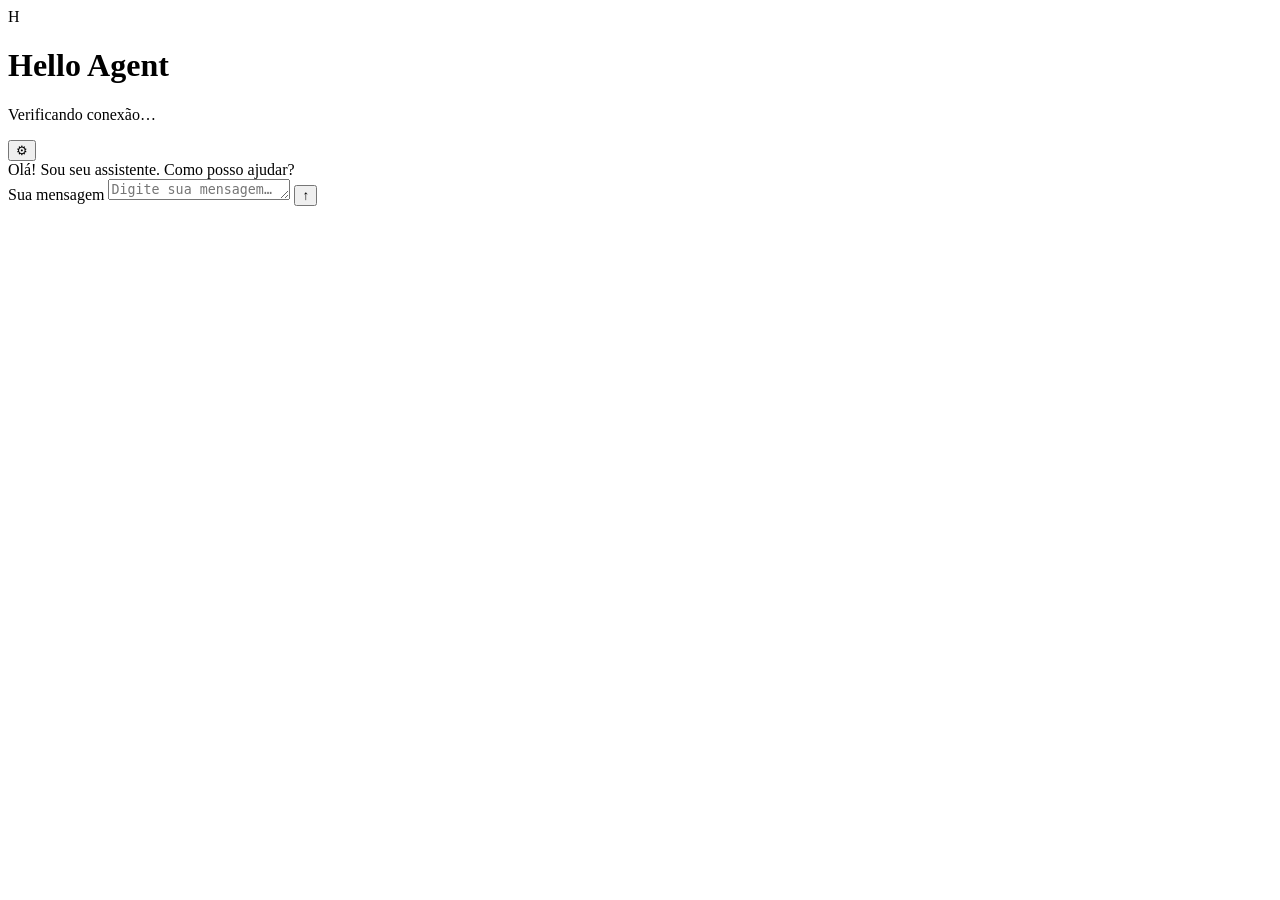
==== public/index.html @ 2ca9f5ca "Add cloud PWA and WhatsApp channels" ====
<!doctype html>
<html lang="pt-BR">
  <head>
    <meta charset="utf-8">
    <meta name="viewport" content="width=device-width, initial-scale=1, viewport-fit=cover">
    <meta name="theme-color" content="#07111f">
    <meta name="description" content="Hello Agent: seu assistente Gemini na web e no WhatsApp.">
    <link rel="manifest" href="/manifest.webmanifest">
    <link rel="icon" href="/icon.svg" type="image/svg+xml">
    <link rel="stylesheet" href="/styles.css">
    <title>Hello Agent</title>
  </head>
  <body>
    <main class="shell">
      <header class="topbar">
        <div class="brand-mark" aria-hidden="true">H</div>
        <div>
          <h1>Hello Agent</h1>
          <p id="connectionStatus">Verificando conexão…</p>
        </div>
        <button id="settingsButton" class="icon-button" type="button" aria-label="Configurações">⚙</button>
      </header>

      <section id="messages" class="messages" aria-live="polite" aria-label="Conversa">
        <article class="message assistant">
          <div class="bubble">Olá! Sou seu assistente. Como posso ajudar?</div>
        </article>
      </section>

      <form id="chatForm" class="composer">
        <label class="sr-only" for="messageInput">Sua mensagem</label>
        <textarea id="messageInput" rows="1" maxlength="8000" placeholder="Digite sua mensagem…" required></textarea>
        <button id="sendButton" type="submit" aria-label="Enviar mensagem">↑</button>
      </form>
    </main>

    <dialog id="settingsDialog">
      <form method="dialog" class="settings-card">
        <div class="dialog-title">
          <h2>Configurações</h2>
          <button value="cancel" class="icon-button" aria-label="Fechar">×</button>
        </div>
        <label for="accessToken">Token de acesso do aplicativo</label>
        <input id="accessToken" type="password" autocomplete="off" placeholder="APP_ACCESS_TOKEN">
        <p class="hint">O token fica somente neste dispositivo.</p>
        <div class="dialog-actions">
          <button id="newChatButton" type="button" class="secondary">Nova conversa</button>
          <button id="saveSettingsButton" value="default" class="primary">Salvar</button>
        </div>
      </form>
    </dialog>

    <script src="/app.js" defer></script>
  </body>
</html>
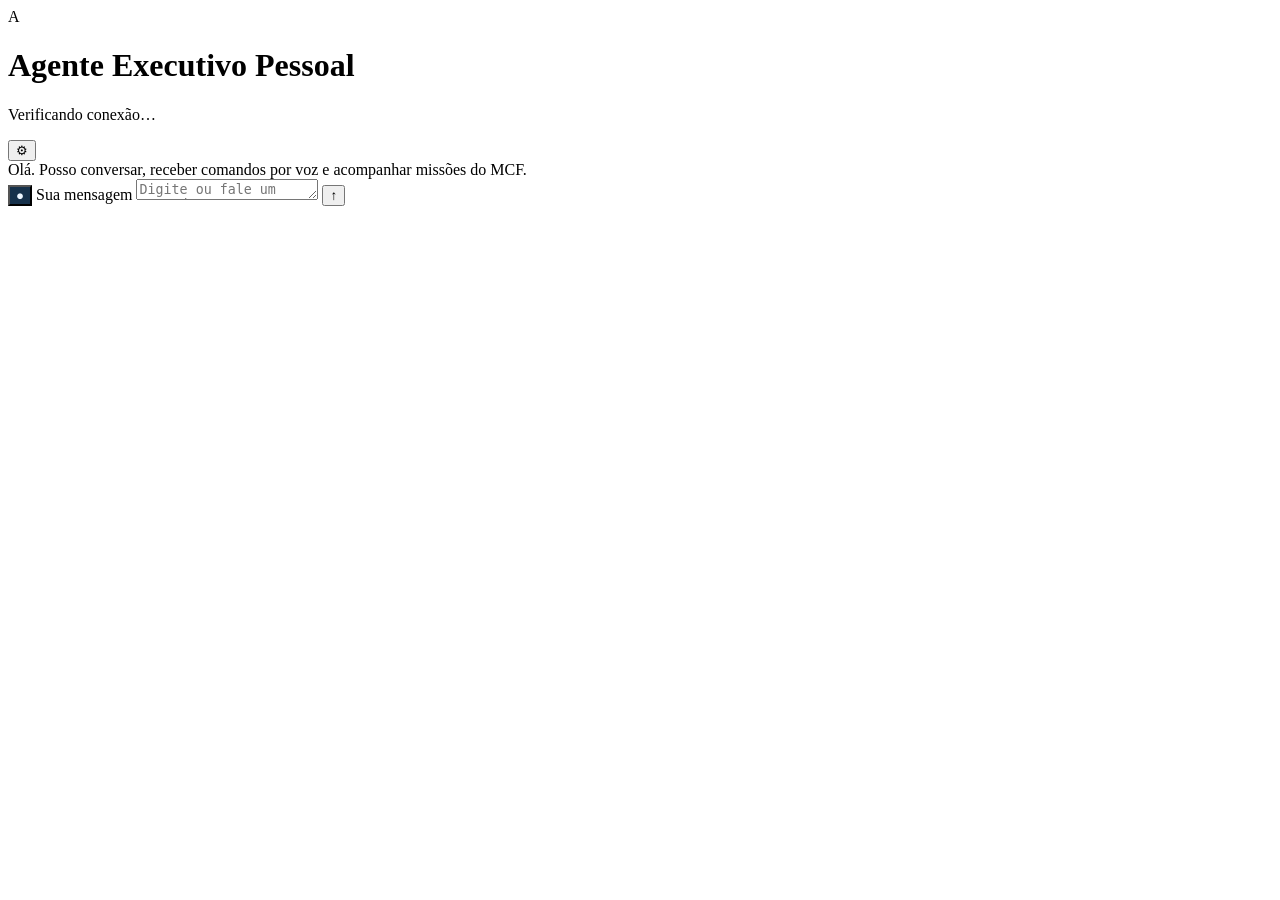
==== commit deb3dfd4: "feat(aep): add voice command MVP" ====
--- a/public/index.html
+++ b/public/index.html
@@ -4,18 +4,27 @@
     <meta charset="utf-8">
     <meta name="viewport" content="width=device-width, initial-scale=1, viewport-fit=cover">
     <meta name="theme-color" content="#07111f">
-    <meta name="description" content="Hello Agent: seu assistente Gemini na web e no WhatsApp.">
+    <meta name="description" content="Agente Executivo Pessoal: assistente Gemini com voz e runtime MCF.">
     <link rel="manifest" href="/manifest.webmanifest">
     <link rel="icon" href="/icon.svg" type="image/svg+xml">
     <link rel="stylesheet" href="/styles.css">
-    <title>Hello Agent</title>
+    <title>Agente Executivo Pessoal</title>
+    <style>
+      .composer { grid-template-columns: auto 1fr auto; }
+      .voice-button { color: #edf6ff !important; background: #16314b !important; }
+      .voice-button.listening { background: #d94b64 !important; box-shadow: 0 0 0 .35rem rgba(217,75,100,.18); }
+      .toggle-row { display: flex !important; align-items: center; gap: .65rem; margin-top: 1rem; }
+      .toggle-row input { width: auto; }
+      .stacked-actions { flex-wrap: wrap; }
+      .danger { border: 1px solid rgba(255,100,120,.55); color: #ffdce2; background: rgba(217,75,100,.15); }
+    </style>
   </head>
   <body>
     <main class="shell">
       <header class="topbar">
-        <div class="brand-mark" aria-hidden="true">H</div>
+        <div class="brand-mark" aria-hidden="true">A</div>
         <div>
-          <h1>Hello Agent</h1>
+          <h1>Agente Executivo Pessoal</h1>
           <p id="connectionStatus">Verificando conexão…</p>
         </div>
         <button id="settingsButton" class="icon-button" type="button" aria-label="Configurações">⚙</button>
@@ -23,13 +32,14 @@
 
       <section id="messages" class="messages" aria-live="polite" aria-label="Conversa">
         <article class="message assistant">
-          <div class="bubble">Olá! Sou seu assistente. Como posso ajudar?</div>
+          <div class="bubble">Olá. Posso conversar, receber comandos por voz e acompanhar missões do MCF.</div>
         </article>
       </section>
 
       <form id="chatForm" class="composer">
+        <button id="micButton" class="voice-button" type="button" aria-label="Falar comando" title="Falar comando">●</button>
         <label class="sr-only" for="messageInput">Sua mensagem</label>
-        <textarea id="messageInput" rows="1" maxlength="8000" placeholder="Digite sua mensagem…" required></textarea>
+        <textarea id="messageInput" rows="1" maxlength="8000" placeholder="Digite ou fale um comando…" required></textarea>
         <button id="sendButton" type="submit" aria-label="Enviar mensagem">↑</button>
       </form>
     </main>
@@ -43,8 +53,20 @@
         <label for="accessToken">Token de acesso do aplicativo</label>
         <input id="accessToken" type="password" autocomplete="off" placeholder="APP_ACCESS_TOKEN">
         <p class="hint">O token fica somente neste dispositivo.</p>
-        <div class="dialog-actions">
+
+        <label class="toggle-row" for="voiceOutput">
+          <input id="voiceOutput" type="checkbox">
+          <span>Ler respostas em voz alta</span>
+        </label>
+
+        <label for="missionId">Missão ativa para consulta ou parada</label>
+        <input id="missionId" type="text" autocomplete="off" placeholder="MCF-AEP-001">
+        <p class="hint">A parada de emergência cancela novas ações, preservando evidências.</p>
+
+        <div class="dialog-actions stacked-actions">
           <button id="newChatButton" type="button" class="secondary">Nova conversa</button>
+          <button id="missionStatusButton" type="button" class="secondary">Consultar missão</button>
+          <button id="emergencyStopButton" type="button" class="danger">Parada de emergência</button>
           <button id="saveSettingsButton" value="default" class="primary">Salvar</button>
         </div>
       </form>
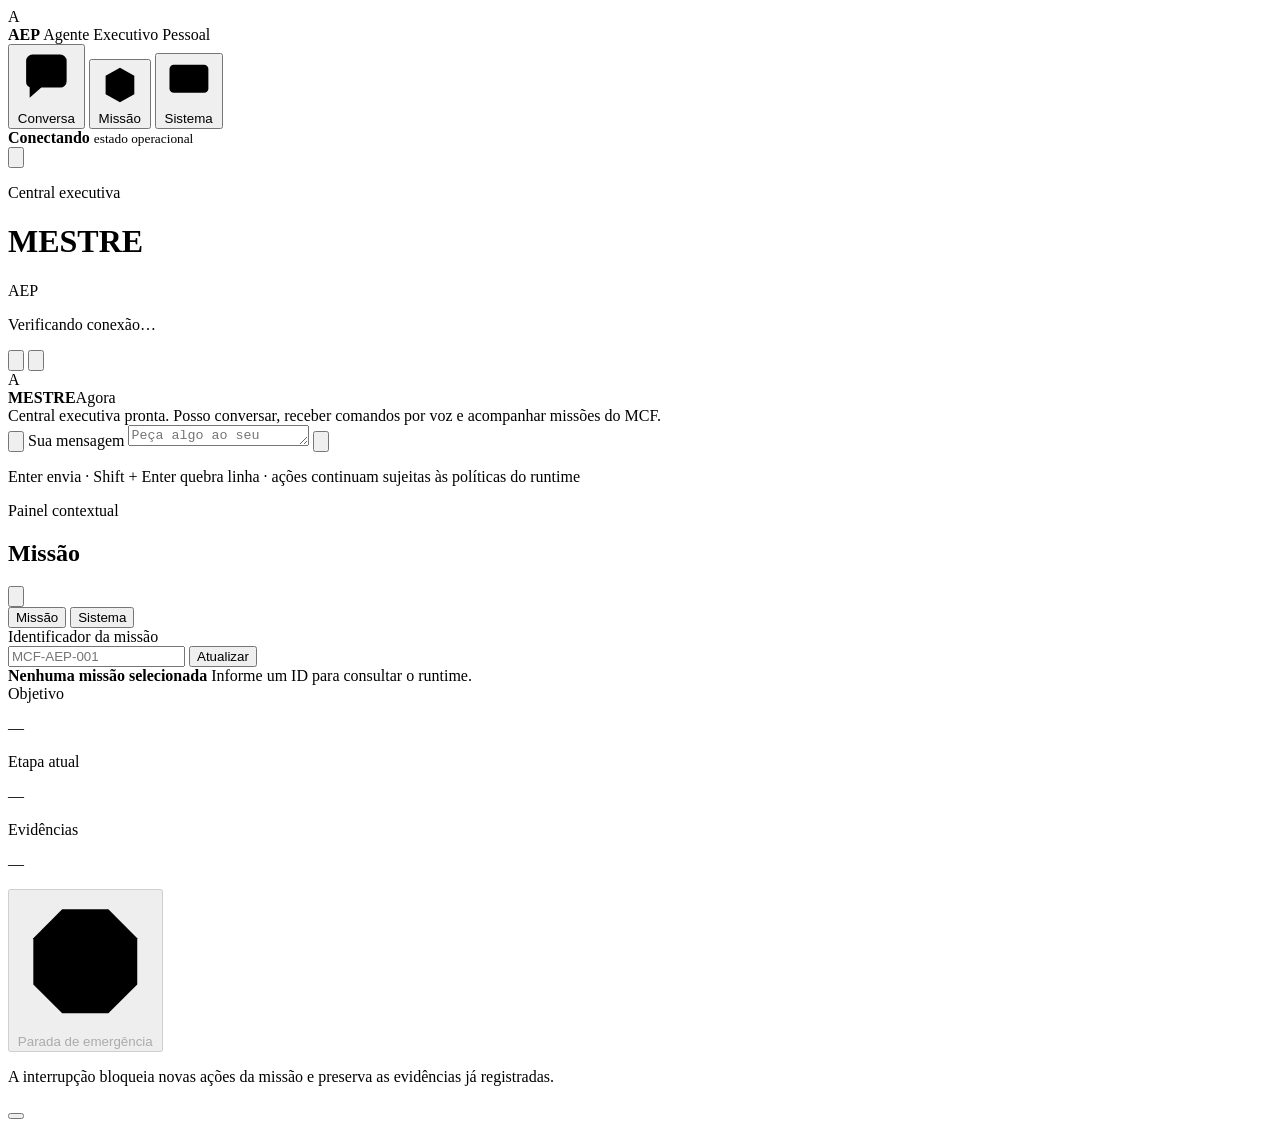
==== commit ac6fa9ce: "feat(redesign): build executive command center shell" ====
--- a/public/index.html
+++ b/public/index.html
@@ -3,71 +3,214 @@
   <head>
     <meta charset="utf-8">
     <meta name="viewport" content="width=device-width, initial-scale=1, viewport-fit=cover">
-    <meta name="theme-color" content="#07111f">
-    <meta name="description" content="Agente Executivo Pessoal: assistente Gemini com voz e runtime MCF.">
+    <meta name="theme-color" content="#0b0f14">
+    <meta name="description" content="Agente Executivo Pessoal: central de conversa, voz, missões MCF e estado operacional.">
     <link rel="manifest" href="/manifest.webmanifest">
     <link rel="icon" href="/icon.svg" type="image/svg+xml">
     <link rel="stylesheet" href="/styles.css">
     <title>Agente Executivo Pessoal</title>
-    <style>
-      .composer { grid-template-columns: auto 1fr auto; }
-      .voice-button { color: #edf6ff !important; background: #16314b !important; }
-      .voice-button.listening { background: #d94b64 !important; box-shadow: 0 0 0 .35rem rgba(217,75,100,.18); }
-      .toggle-row { display: flex !important; align-items: center; gap: .65rem; margin-top: 1rem; }
-      .toggle-row input { width: auto; }
-      .stacked-actions { flex-wrap: wrap; }
-      .danger { border: 1px solid rgba(255,100,120,.55); color: #ffdce2; background: rgba(217,75,100,.15); }
-    </style>
   </head>
   <body>
-    <main class="shell">
-      <header class="topbar">
-        <div class="brand-mark" aria-hidden="true">A</div>
-        <div>
-          <h1>Agente Executivo Pessoal</h1>
-          <p id="connectionStatus">Verificando conexão…</p>
-        </div>
-        <button id="settingsButton" class="icon-button" type="button" aria-label="Configurações">⚙</button>
-      </header>
-
-      <section id="messages" class="messages" aria-live="polite" aria-label="Conversa">
-        <article class="message assistant">
-          <div class="bubble">Olá. Posso conversar, receber comandos por voz e acompanhar missões do MCF.</div>
-        </article>
-      </section>
-
-      <form id="chatForm" class="composer">
-        <button id="micButton" class="voice-button" type="button" aria-label="Falar comando" title="Falar comando">●</button>
-        <label class="sr-only" for="messageInput">Sua mensagem</label>
-        <textarea id="messageInput" rows="1" maxlength="8000" placeholder="Digite ou fale um comando…" required></textarea>
-        <button id="sendButton" type="submit" aria-label="Enviar mensagem">↑</button>
-      </form>
-    </main>
+    <div class="app-shell">
+      <aside class="sidebar" aria-label="Navegação principal">
+        <div class="brand-lockup" aria-label="Agente Executivo Pessoal">
+          <div class="brand-mark" aria-hidden="true">A</div>
+          <div class="brand-copy">
+            <strong>AEP</strong>
+            <span>Agente Executivo Pessoal</span>
+          </div>
+        </div>
+
+        <nav class="primary-nav">
+          <button class="nav-item active" type="button" data-view="chat" aria-current="page">
+            <svg viewBox="0 0 24 24" aria-hidden="true"><path d="M4 5.5A2.5 2.5 0 0 1 6.5 3h11A2.5 2.5 0 0 1 20 5.5v8a2.5 2.5 0 0 1-2.5 2.5H10l-4.6 4v-4.1A2.5 2.5 0 0 1 4 13.5z"/></svg>
+            <span>Conversa</span>
+          </button>
+          <button class="nav-item" type="button" data-view="mission">
+            <svg viewBox="0 0 24 24" aria-hidden="true"><path d="M12 3 4.5 7.2v9.6L12 21l7.5-4.2V7.2z"/><path d="m8.5 12 2.2 2.2 4.8-5"/></svg>
+            <span>Missão</span>
+          </button>
+          <button class="nav-item" type="button" data-view="system">
+            <svg viewBox="0 0 24 24" aria-hidden="true"><rect x="3" y="4" width="18" height="13" rx="2"/><path d="M8 21h8M12 17v4M7 9h2M11 9h2M15 9h2"/></svg>
+            <span>Sistema</span>
+          </button>
+        </nav>
+
+        <div class="sidebar-footer">
+          <div class="connection-mini">
+            <span id="sidebarStatusDot" class="status-dot checking" aria-hidden="true"></span>
+            <div>
+              <strong id="sidebarStatusText">Conectando</strong>
+              <small>estado operacional</small>
+            </div>
+          </div>
+          <button class="icon-button settings-trigger" type="button" aria-label="Abrir configurações" title="Configurações">
+            <svg viewBox="0 0 24 24" aria-hidden="true"><circle cx="12" cy="12" r="3"/><path d="M19.4 15a1.7 1.7 0 0 0 .34 1.88l.06.06-2.12 2.12-.06-.06a1.7 1.7 0 0 0-1.88-.34 1.7 1.7 0 0 0-1.03 1.55V20.3h-3v-.09a1.7 1.7 0 0 0-1.03-1.55 1.7 1.7 0 0 0-1.88.34l-.06.06-2.12-2.12.06-.06A1.7 1.7 0 0 0 7 15a1.7 1.7 0 0 0-1.55-1.03H5.3v-3h.15A1.7 1.7 0 0 0 7 9.94a1.7 1.7 0 0 0-.34-1.88L6.6 8l2.12-2.12.06.06a1.7 1.7 0 0 0 1.88.34A1.7 1.7 0 0 0 11.7 4.7V4.6h3v.1a1.7 1.7 0 0 0 1.03 1.55 1.7 1.7 0 0 0 1.88-.34l.06-.06L19.8 8l-.06.06a1.7 1.7 0 0 0-.34 1.88 1.7 1.7 0 0 0 1.55 1.03h.15v3h-.15A1.7 1.7 0 0 0 19.4 15Z"/></svg>
+          </button>
+        </div>
+      </aside>
+
+      <main class="chat-shell">
+        <header class="chat-header">
+          <div class="header-copy">
+            <p class="eyebrow">Central executiva</p>
+            <div class="header-title-row">
+              <h1>MESTRE</h1>
+              <span class="agent-badge">AEP</span>
+            </div>
+            <p id="connectionStatus">Verificando conexão…</p>
+          </div>
+          <div class="header-actions">
+            <button id="mobileContextButton" class="icon-button context-trigger" type="button" aria-label="Abrir painel de missão" title="Painel de missão">
+              <svg viewBox="0 0 24 24" aria-hidden="true"><path d="M12 3 4.5 7.2v9.6L12 21l7.5-4.2V7.2z"/><path d="m8.5 12 2.2 2.2 4.8-5"/></svg>
+            </button>
+            <button class="icon-button settings-trigger mobile-settings" type="button" aria-label="Abrir configurações" title="Configurações">
+              <svg viewBox="0 0 24 24" aria-hidden="true"><circle cx="12" cy="12" r="3"/><path d="M19.4 15a1.7 1.7 0 0 0 .34 1.88l.06.06-2.12 2.12-.06-.06a1.7 1.7 0 0 0-1.88-.34 1.7 1.7 0 0 0-1.03 1.55V20.3h-3v-.09a1.7 1.7 0 0 0-1.03-1.55 1.7 1.7 0 0 0-1.88.34l-.06.06-2.12-2.12.06-.06A1.7 1.7 0 0 0 7 15a1.7 1.7 0 0 0-1.55-1.03H5.3v-3h.15A1.7 1.7 0 0 0 7 9.94a1.7 1.7 0 0 0-.34-1.88L6.6 8l2.12-2.12.06.06a1.7 1.7 0 0 0 1.88.34A1.7 1.7 0 0 0 11.7 4.7V4.6h3v.1a1.7 1.7 0 0 0 1.03 1.55 1.7 1.7 0 0 0 1.88-.34l.06-.06L19.8 8l-.06.06a1.7 1.7 0 0 0-.34 1.88 1.7 1.7 0 0 0 1.55 1.03h.15v3h-.15A1.7 1.7 0 0 0 19.4 15Z"/></svg>
+            </button>
+          </div>
+        </header>
+
+        <section id="messages" class="messages" aria-live="polite" aria-label="Conversa">
+          <article class="message assistant intro-message">
+            <div class="message-identity" aria-hidden="true">A</div>
+            <div class="message-content">
+              <div class="message-meta"><strong>MESTRE</strong><span>Agora</span></div>
+              <div class="bubble">Central executiva pronta. Posso conversar, receber comandos por voz e acompanhar missões do MCF.</div>
+            </div>
+          </article>
+        </section>
+
+        <div class="composer-wrap">
+          <form id="chatForm" class="composer">
+            <button id="micButton" class="voice-button" type="button" aria-label="Falar comando" title="Falar comando">
+              <svg viewBox="0 0 24 24" aria-hidden="true"><rect x="9" y="3" width="6" height="11" rx="3"/><path d="M5.5 11.5a6.5 6.5 0 0 0 13 0M12 18v3M9 21h6"/></svg>
+            </button>
+            <label class="sr-only" for="messageInput">Sua mensagem</label>
+            <textarea id="messageInput" rows="1" maxlength="8000" placeholder="Peça algo ao seu agente…" required></textarea>
+            <button id="sendButton" class="send-button" type="submit" aria-label="Enviar mensagem" title="Enviar">
+              <svg viewBox="0 0 24 24" aria-hidden="true"><path d="m5 12 14-7-4.5 14-3-5.5z"/><path d="m11.5 13.5 3-3"/></svg>
+            </button>
+          </form>
+          <p class="composer-hint">Enter envia · Shift + Enter quebra linha · ações continuam sujeitas às políticas do runtime</p>
+        </div>
+      </main>
+
+      <aside id="contextPanel" class="context-panel" aria-label="Painel contextual">
+        <header class="context-header">
+          <div>
+            <p class="eyebrow">Painel contextual</p>
+            <h2 id="contextTitle">Missão</h2>
+          </div>
+          <button id="contextCloseButton" class="icon-button context-close" type="button" aria-label="Fechar painel">
+            <svg viewBox="0 0 24 24" aria-hidden="true"><path d="m6 6 12 12M18 6 6 18"/></svg>
+          </button>
+        </header>
+
+        <div class="context-tabs" role="tablist" aria-label="Conteúdo do painel">
+          <button class="context-tab active" type="button" data-context="mission" role="tab" aria-selected="true">Missão</button>
+          <button class="context-tab" type="button" data-context="system" role="tab" aria-selected="false">Sistema</button>
+        </div>
+
+        <section id="missionPanel" class="context-section" aria-label="Missão ativa">
+          <label class="field-label" for="missionId">Identificador da missão</label>
+          <div class="field-with-action">
+            <input id="missionId" type="text" autocomplete="off" placeholder="MCF-AEP-001">
+            <button id="missionStatusButton" class="compact-button" type="button" title="Atualizar missão">Atualizar</button>
+          </div>
+
+          <div class="mission-status-card">
+            <div class="status-heading">
+              <span id="missionStatusDot" class="status-dot neutral" aria-hidden="true"></span>
+              <div>
+                <strong id="missionStatusText">Nenhuma missão selecionada</strong>
+                <span id="missionMeta">Informe um ID para consultar o runtime.</span>
+              </div>
+            </div>
+          </div>
+
+          <div class="context-detail-list">
+            <article class="context-detail">
+              <span>Objetivo</span>
+              <p id="missionObjective">—</p>
+            </article>
+            <article class="context-detail">
+              <span>Etapa atual</span>
+              <p id="missionStep">—</p>
+            </article>
+            <article class="context-detail">
+              <span>Evidências</span>
+              <p id="missionEvidence">—</p>
+            </article>
+          </div>
+
+          <div class="context-actions">
+            <button id="emergencyStopButton" class="danger-button" type="button" disabled>
+              <svg viewBox="0 0 24 24" aria-hidden="true"><path d="M8 3h8l5 5v8l-5 5H8l-5-5V8z"/><path d="M12 7v6M12 17h.01"/></svg>
+              Parada de emergência
+            </button>
+            <p>A interrupção bloqueia novas ações da missão e preserva as evidências já registradas.</p>
+          </div>
+        </section>
+
+        <section id="systemPanel" class="context-section" aria-label="Estado do sistema" hidden>
+          <div class="health-list">
+            <article class="health-item">
+              <span id="healthGeminiDot" class="status-dot checking" aria-hidden="true"></span>
+              <div><strong>Gemini</strong><span id="healthGemini">Verificando…</span></div>
+            </article>
+            <article class="health-item">
+              <span id="healthBridgeDot" class="status-dot checking" aria-hidden="true"></span>
+              <div><strong>Computador</strong><span id="healthBridge">Verificando…</span></div>
+            </article>
+            <article class="health-item">
+              <span id="healthRuntimeDot" class="status-dot checking" aria-hidden="true"></span>
+              <div><strong>Runtime executivo</strong><span id="healthRuntime">Verificando…</span></div>
+            </article>
+            <article class="health-item">
+              <span id="healthWhatsappDot" class="status-dot checking" aria-hidden="true"></span>
+              <div><strong>WhatsApp</strong><span id="healthWhatsapp">Verificando…</span></div>
+            </article>
+          </div>
+
+          <article class="system-meta-card">
+            <span>Versão do runtime</span>
+            <strong id="appVersion">—</strong>
+          </article>
+
+          <button id="refreshHealthButton" class="secondary-button full-width" type="button">Atualizar estado</button>
+        </section>
+      </aside>
+
+      <button id="contextBackdrop" class="context-backdrop" type="button" aria-label="Fechar painel" tabindex="-1"></button>
+    </div>
 
     <dialog id="settingsDialog">
       <form method="dialog" class="settings-card">
         <div class="dialog-title">
-          <h2>Configurações</h2>
-          <button value="cancel" class="icon-button" aria-label="Fechar">×</button>
-        </div>
-        <label for="accessToken">Token de acesso do aplicativo</label>
+          <div>
+            <p class="eyebrow">Preferências locais</p>
+            <h2>Configurações</h2>
+          </div>
+          <button value="cancel" class="icon-button" aria-label="Fechar">
+            <svg viewBox="0 0 24 24" aria-hidden="true"><path d="m6 6 12 12M18 6 6 18"/></svg>
+          </button>
+        </div>
+
+        <label class="field-label" for="accessToken">Token de acesso do aplicativo</label>
         <input id="accessToken" type="password" autocomplete="off" placeholder="APP_ACCESS_TOKEN">
-        <p class="hint">O token fica somente neste dispositivo.</p>
+        <p class="hint">O token permanece somente neste dispositivo e não é exibido na conversa.</p>
 
         <label class="toggle-row" for="voiceOutput">
+          <span>
+            <strong>Resposta por voz</strong>
+            <small>Ler respostas do agente em voz alta.</small>
+          </span>
           <input id="voiceOutput" type="checkbox">
-          <span>Ler respostas em voz alta</span>
         </label>
 
-        <label for="missionId">Missão ativa para consulta ou parada</label>
-        <input id="missionId" type="text" autocomplete="off" placeholder="MCF-AEP-001">
-        <p class="hint">A parada de emergência cancela novas ações, preservando evidências.</p>
-
-        <div class="dialog-actions stacked-actions">
-          <button id="newChatButton" type="button" class="secondary">Nova conversa</button>
-          <button id="missionStatusButton" type="button" class="secondary">Consultar missão</button>
-          <button id="emergencyStopButton" type="button" class="danger">Parada de emergência</button>
-          <button id="saveSettingsButton" value="default" class="primary">Salvar</button>
+        <div class="dialog-actions">
+          <button id="newChatButton" type="button" class="secondary-button">Nova conversa</button>
+          <button id="saveSettingsButton" value="default" class="primary-button">Salvar preferências</button>
         </div>
       </form>
     </dialog>
